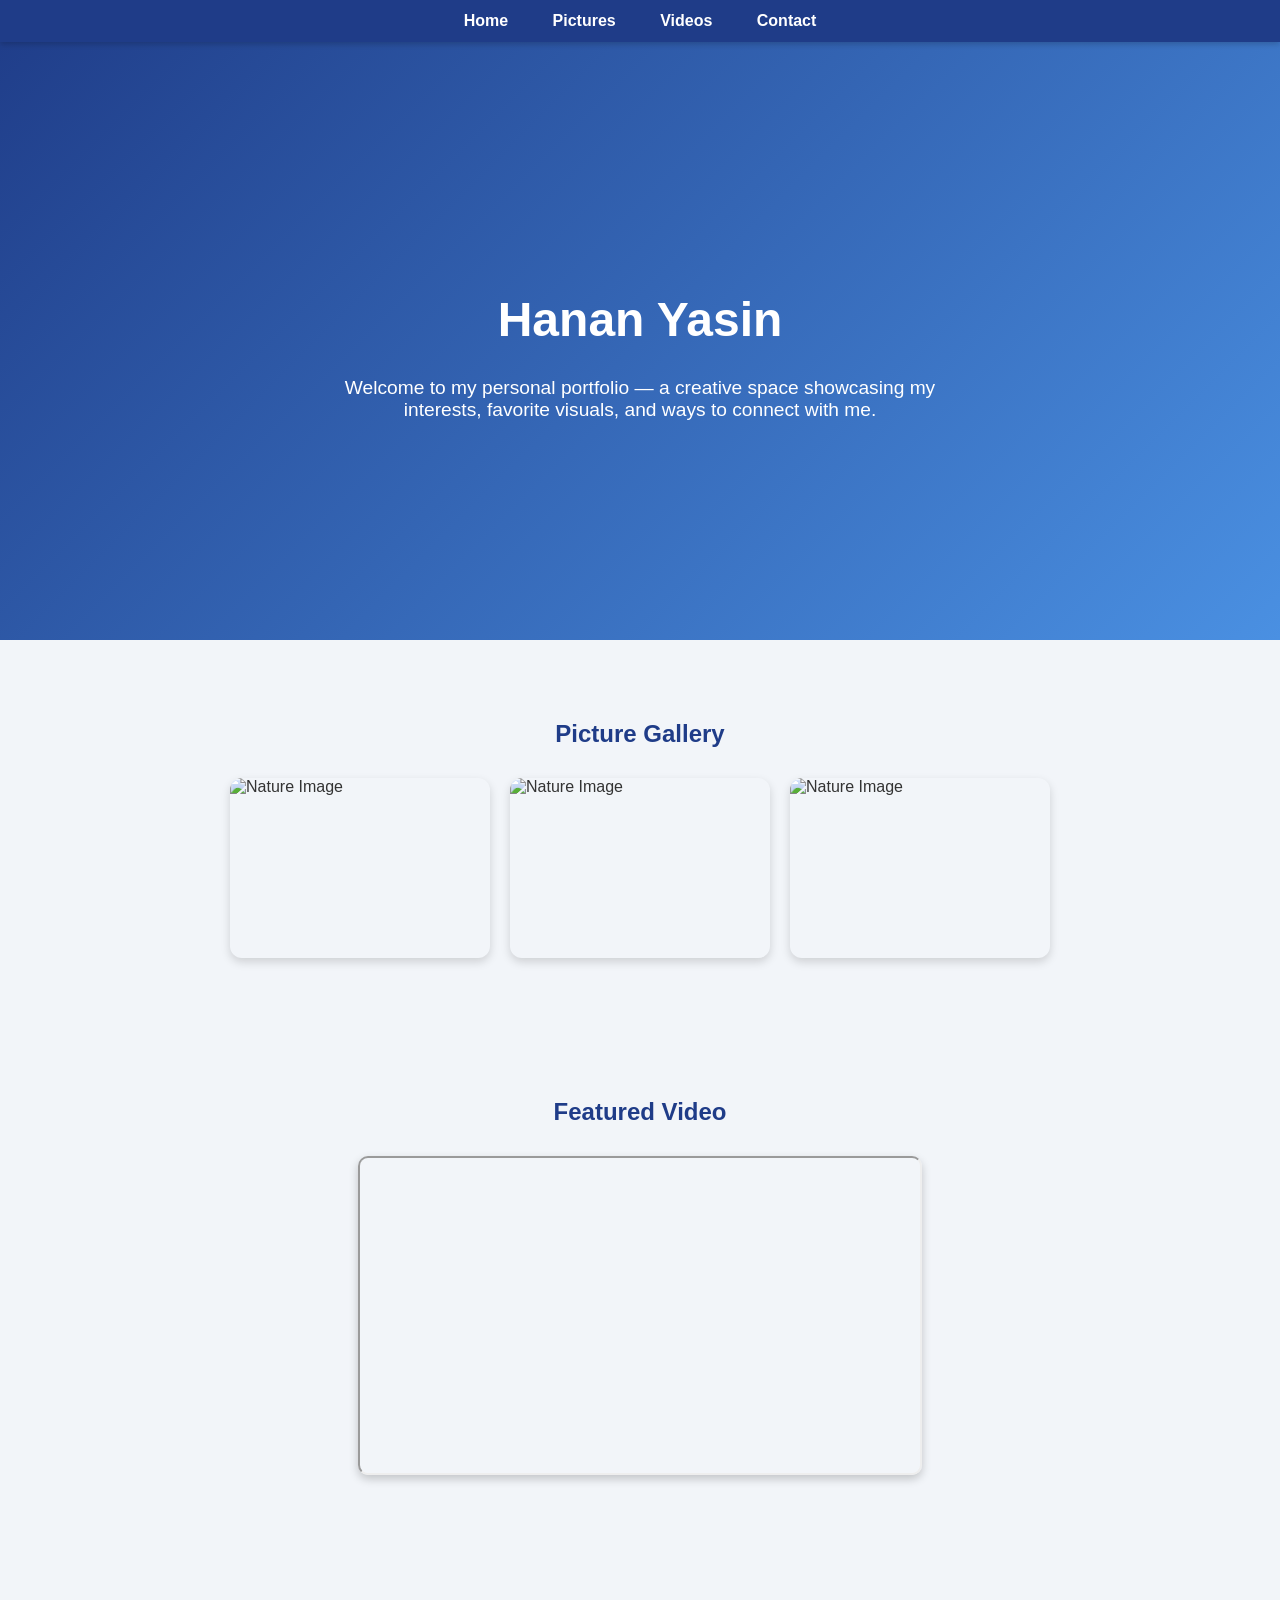
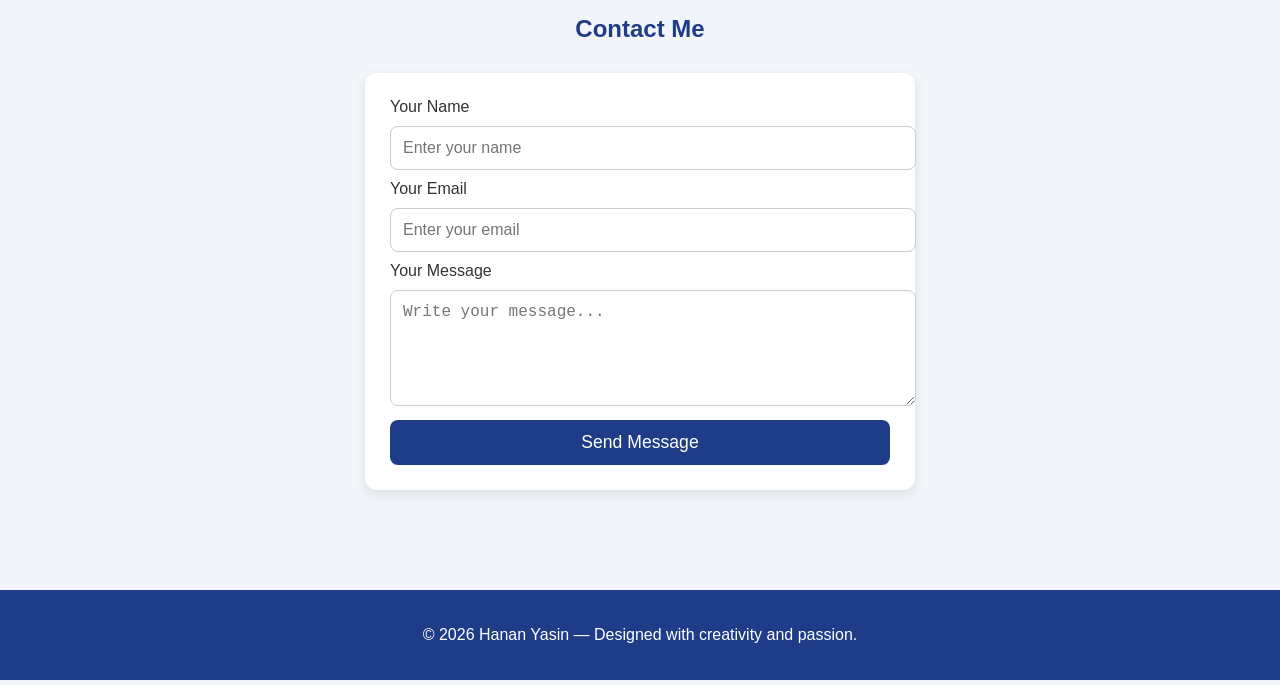
==== One-Page Website/index.html @ 2fbc216f "Create index.html" ====
<!DOCTYPE html>
<html lang="en">
<head>
    <meta charset="UTF-8">
    <meta name="viewport" content="width=device-width, initial-scale=1.0">
    <title>Hanan Yasin - Portfolio</title>

    <style>
        body {
            margin: 0;
            font-family: "Segoe UI", Arial, sans-serif;
            background-color: #f2f5f9;
            color: #333;
            scroll-behavior: smooth;
        }

        nav {
            position: fixed;
            top: 0;
            width: 100%;
            background: #1f3c88;
            padding: 12px 0;
            text-align: center;
            z-index: 1000;
            box-shadow: 0 2px 6px rgba(0,0,0,0.2);
        }

        nav a {
            color: #fff;
            margin: 0 20px;
            text-decoration: none;
            font-weight: 600;
            transition: 0.3s;
        }

        nav a:hover {
            color: #ffdd57;
        }

        header {
            height: 60vh;
            background: linear-gradient(135deg, #1f3c88, #4a90e2);
            color: white;
            display: flex;
            flex-direction: column;
            justify-content: center;
            align-items: center;
            text-align: center;
            padding: 20px;
            padding-top: 80px;
        }

        header h1 {
            font-size: 3rem;
            margin-bottom: 10px;
        }

        header p {
            font-size: 1.2rem;
            max-width: 600px;
        }

        section {
            padding: 60px 40px;
        }

        h2 {
            text-align: center;
            color: #1f3c88;
            margin-bottom: 30px;
        }

        .gallery {
            display: flex;
            justify-content: center;
            flex-wrap: wrap;
            gap: 20px;
        }

        .gallery img {
            width: 260px;
            height: 180px;
            object-fit: cover;
            border-radius: 12px;
            box-shadow: 0 4px 10px rgba(0,0,0,0.15);
            transition: transform 0.3s;
            cursor: pointer;
        }

        .gallery img:hover {
            transform: scale(1.05);
        }

        /* --- LIGHTBOX STYLES --- */
        .lightbox {
            display: none;
            position: fixed;
            z-index: 2000;
            top: 0;
            left: 0;
            width: 100%;
            height: 100%;
            background-color: rgba(0, 0, 0, 0.9);
            justify-content: center;
            align-items: center;
        }

        .lightbox-content {
            max-width: 80%;
            max-height: 80%;
            border-radius: 8px;
            box-shadow: 0 0 20px rgba(255,255,255,0.1);
        }

        .close-lightbox {
            position: absolute;
            top: 20px;
            right: 35px;
            color: #fff;
            font-size: 40px;
            font-weight: bold;
            cursor: pointer;
            transition: 0.3s;
        }

        .close-lightbox:hover {
            color: #ffdd57;
        }

        /* --- END LIGHTBOX STYLES --- */

        iframe {
            display: block;
            margin: 0 auto;
            border-radius: 10px;
            box-shadow: 0 4px 10px rgba(0,0,0,0.2);
        }

        form {
            max-width: 500px;
            margin: 0 auto;
            background: white;
            padding: 25px;
            border-radius: 12px;
            box-shadow: 0 4px 12px rgba(0,0,0,0.1);
        }

        form input, form textarea {
            width: 100%;
            padding: 12px;
            margin: 10px 0;
            border-radius: 8px;
            border: 1px solid #ccc;
            font-size: 1rem;
        }

        form button {
            width: 100%;
            padding: 12px;
            background: #1f3c88;
            color: white;
            border: none;
            border-radius: 8px;
            font-size: 1.1rem;
            cursor: pointer;
            transition: 0.3s;
        }

        form button:hover {
            background: #4a90e2;
        }

        footer {
            background: #1f3c88;
            color: white;
            text-align: center;
            padding: 20px;
            margin-top: 40px;
        }
    </style>
</head>

<body>

    <nav>
        <a href="#home">Home</a>
        <a href="#pictures">Pictures</a>
        <a href="#videos">Videos</a>
        <a href="#contact">Contact</a>
    </nav>

    <header id="home">
        <h1>Hanan Yasin</h1>
        <p>Welcome to my personal portfolio — a creative space showcasing my interests, favorite visuals, and ways to connect with me.</p>
    </header>

    <section id="pictures">
        <h2>Picture Gallery</h2>
        <div class="gallery">
            <img src="https://cdn.pixabay.com/photo/2025/04/12/20/18/easter-bag-9530796_1280.jpg" alt="Nature Image">
            <img src="https://cdn.pixabay.com/photo/2025/04/12/20/18/easter-bag-9530796_1280.jpg" alt="Nature Image">
            <img src="https://cdn.pixabay.com/photo/2025/04/12/20/18/easter-bag-9530796_1280.jpg" alt="Nature Image">
        </div>
    </section>

    <div id="lightbox" class="lightbox">
        <span class="close-lightbox">&times;</span>
        <img class="lightbox-content" id="lightbox-img">
    </div>

    <section id="videos">
        <h2>Featured Video</h2>
        <iframe width="560" height="315" 
                src="https://www.youtube.com/embed/dQw4w9WgXcQ"
                allowfullscreen></iframe>
    </section>

    <section id="contact">
        <h2>Contact Me</h2>
        <form>
            <label>Your Name</label>
            <input type="text" placeholder="Enter your name">

            <label>Your Email</label>
            <input type="email" placeholder="Enter your email">

            <label>Your Message</label>
            <textarea rows="5" placeholder="Write your message..."></textarea>

            <button type="submit">Send Message</button>
        </form>
    </section>

    <footer>
        <p>© 2026 Hanan Yasin — Designed with creativity and passion.</p>
    </footer>

    <script>
        const lightbox = document.getElementById('lightbox');
        const lightboxImg = document.getElementById('lightbox-img');
        const closeBtn = document.querySelector('.close-lightbox');
        const galleryImages = document.querySelectorAll('.gallery img');

        // Open Lightbox when any image is clicked
        galleryImages.forEach(image => {
            image.addEventListener('click', () => {
                lightbox.style.display = 'flex';
                lightboxImg.src = image.src;
                // Prevent scrolling on the body while lightbox is open
                document.body.style.overflow = 'hidden';
            });
        });

        // Close Lightbox
        closeBtn.addEventListener('click', () => {
            lightbox.style.display = 'none';
            document.body.style.overflow = 'auto';
        });

        // Close Lightbox when clicking outside the image
        lightbox.addEventListener('click', (e) => {
            if (e.target !== lightboxImg) {
                lightbox.style.display = 'none';
                document.body.style.overflow = 'auto';
            }
        });
    </script>

</body>
</html>
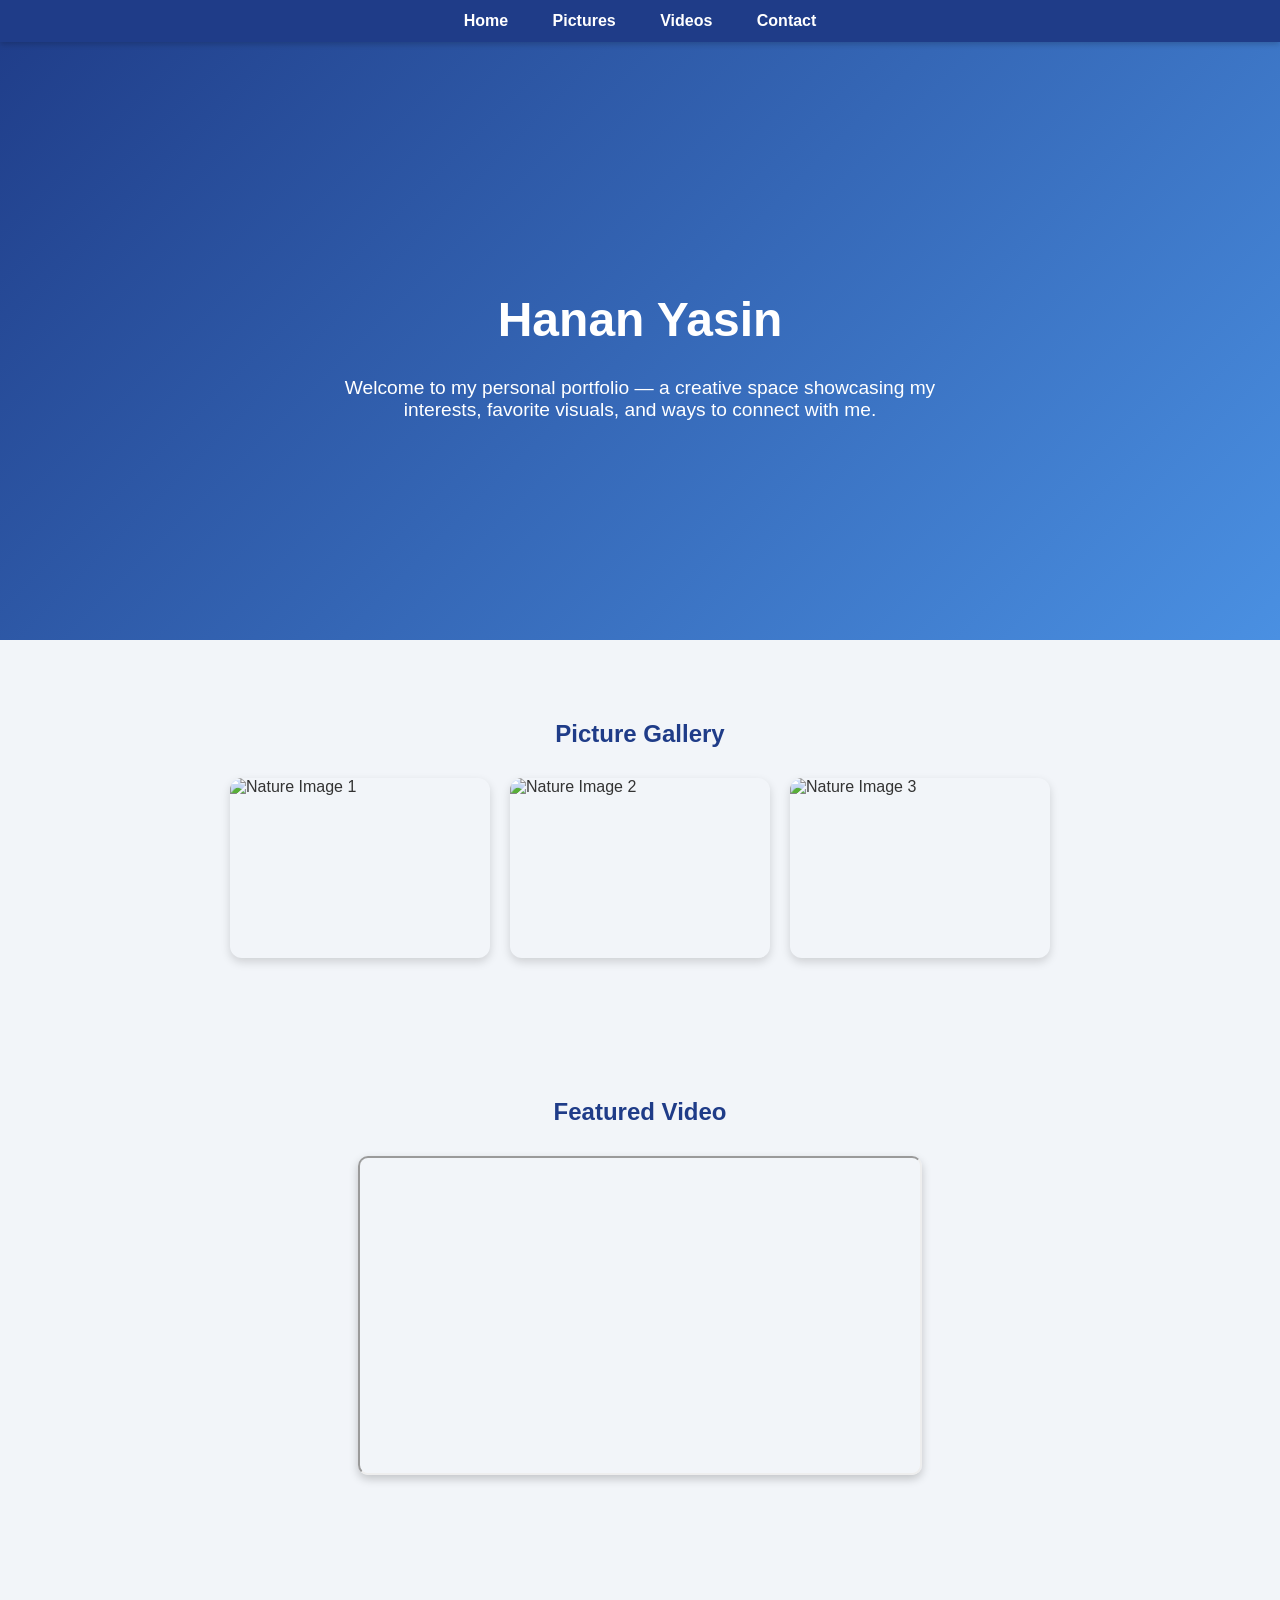
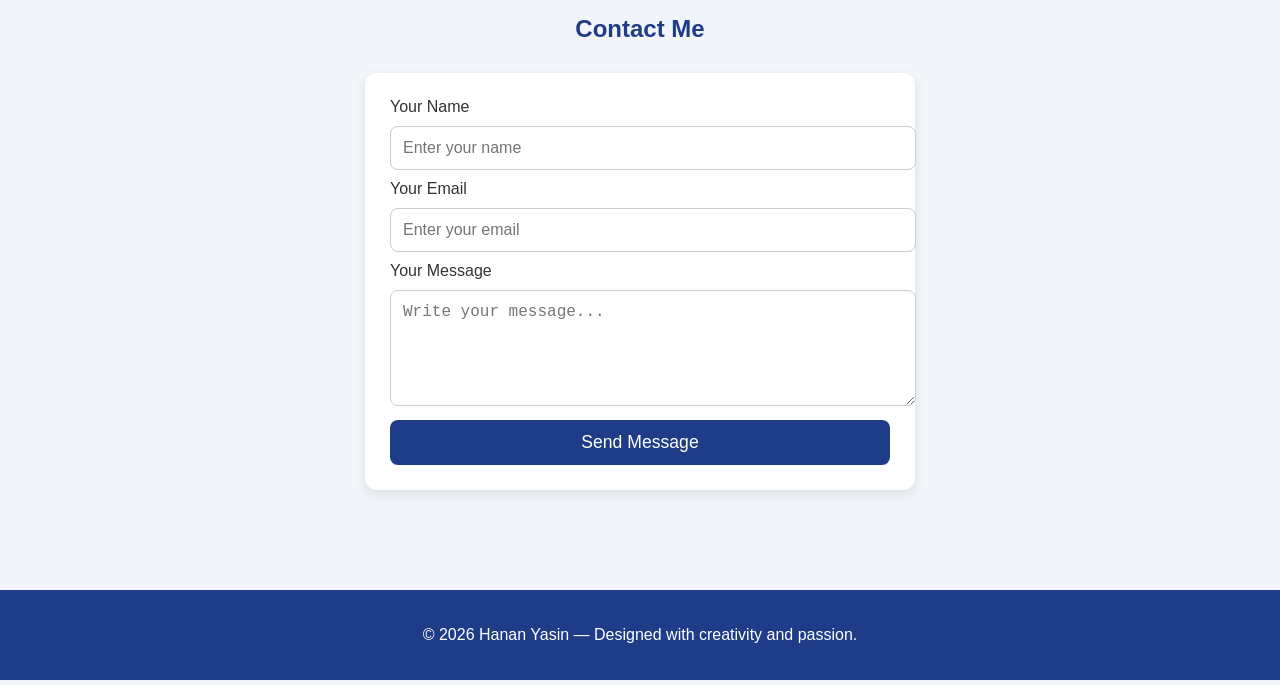
==== commit c11aa5d9: "Update index.html" ====
--- a/One-Page Website/index.html
+++ b/One-Page Website/index.html
@@ -121,9 +121,32 @@
             font-weight: bold;
             cursor: pointer;
             transition: 0.3s;
+            z-index: 2101;
         }
 
         .close-lightbox:hover {
+            color: #ffdd57;
+        }
+
+        /* Slideshow Buttons */
+        .prev-btn, .next-btn {
+            position: absolute;
+            top: 50%;
+            transform: translateY(-50%);
+            color: white;
+            font-size: 50px;
+            font-weight: bold;
+            cursor: pointer;
+            user-select: none;
+            padding: 16px;
+            transition: 0.3s;
+            z-index: 2100;
+        }
+
+        .prev-btn { left: 10px; }
+        .next-btn { right: 10px; }
+
+        .prev-btn:hover, .next-btn:hover {
             color: #ffdd57;
         }
 
@@ -197,15 +220,17 @@
     <section id="pictures">
         <h2>Picture Gallery</h2>
         <div class="gallery">
-            <img src="https://cdn.pixabay.com/photo/2025/04/12/20/18/easter-bag-9530796_1280.jpg" alt="Nature Image">
-            <img src="https://cdn.pixabay.com/photo/2025/04/12/20/18/easter-bag-9530796_1280.jpg" alt="Nature Image">
-            <img src="https://cdn.pixabay.com/photo/2025/04/12/20/18/easter-bag-9530796_1280.jpg" alt="Nature Image">
+            <img src="https://cdn.pixabay.com/photo/2025/04/12/20/18/easter-bag-9530796_1280.jpg" alt="Nature Image 1">
+            <img src="https://cdn.pixabay.com/photo/2024/02/14/16/45/pampas-grass-8573859_1280.jpg" alt="Nature Image 2">
+            <img src="https://cdn.pixabay.com/photo/2023/10/18/15/43/sunset-8324516_1280.jpg" alt="Nature Image 3">
         </div>
     </section>
 
     <div id="lightbox" class="lightbox">
         <span class="close-lightbox">&times;</span>
+        <span class="prev-btn">&#10094;</span> 
         <img class="lightbox-content" id="lightbox-img">
+        <span class="next-btn">&#10095;</span>
     </div>
 
     <section id="videos">
@@ -239,16 +264,44 @@
         const lightbox = document.getElementById('lightbox');
         const lightboxImg = document.getElementById('lightbox-img');
         const closeBtn = document.querySelector('.close-lightbox');
+        const prevBtn = document.querySelector('.prev-btn');
+        const nextBtn = document.querySelector('.next-btn');
         const galleryImages = document.querySelectorAll('.gallery img');
 
+        let currentIndex = 0;
+
+        // Function to update the image in the lightbox
+        function showImage(index) {
+            // Loop logic
+            if (index >= galleryImages.length) {
+                currentIndex = 0; 
+            } else if (index < 0) {
+                currentIndex = galleryImages.length - 1; 
+            } else {
+                currentIndex = index;
+            }
+            lightboxImg.src = galleryImages[currentIndex].src;
+        }
+
         // Open Lightbox when any image is clicked
-        galleryImages.forEach(image => {
+        galleryImages.forEach((image, index) => {
             image.addEventListener('click', () => {
                 lightbox.style.display = 'flex';
-                lightboxImg.src = image.src;
-                // Prevent scrolling on the body while lightbox is open
                 document.body.style.overflow = 'hidden';
+                showImage(index);
             });
+        });
+
+        // Next Button functionality
+        nextBtn.addEventListener('click', (e) => {
+            e.stopPropagation(); // Prevents clicking the button from closing the lightbox
+            showImage(currentIndex + 1);
+        });
+
+        // Previous Button functionality
+        prevBtn.addEventListener('click', (e) => {
+            e.stopPropagation(); // Prevents clicking the button from closing the lightbox
+            showImage(currentIndex - 1);
         });
 
         // Close Lightbox
@@ -257,13 +310,25 @@
             document.body.style.overflow = 'auto';
         });
 
-        // Close Lightbox when clicking outside the image
+        // Close Lightbox when clicking the dark background
         lightbox.addEventListener('click', (e) => {
-            if (e.target !== lightboxImg) {
+            if (e.target === lightbox) {
                 lightbox.style.display = 'none';
                 document.body.style.overflow = 'auto';
             }
         });
+
+        // Keyboard Support (Optional but great for UX)
+        document.addEventListener('keydown', (e) => {
+            if (lightbox.style.display === 'flex') {
+                if (e.key === "ArrowRight") showImage(currentIndex + 1);
+                if (e.key === "ArrowLeft") showImage(currentIndex - 1);
+                if (e.key === "Escape") {
+                    lightbox.style.display = 'none';
+                    document.body.style.overflow = 'auto';
+                }
+            }
+        });
     </script>
 
 </body>
